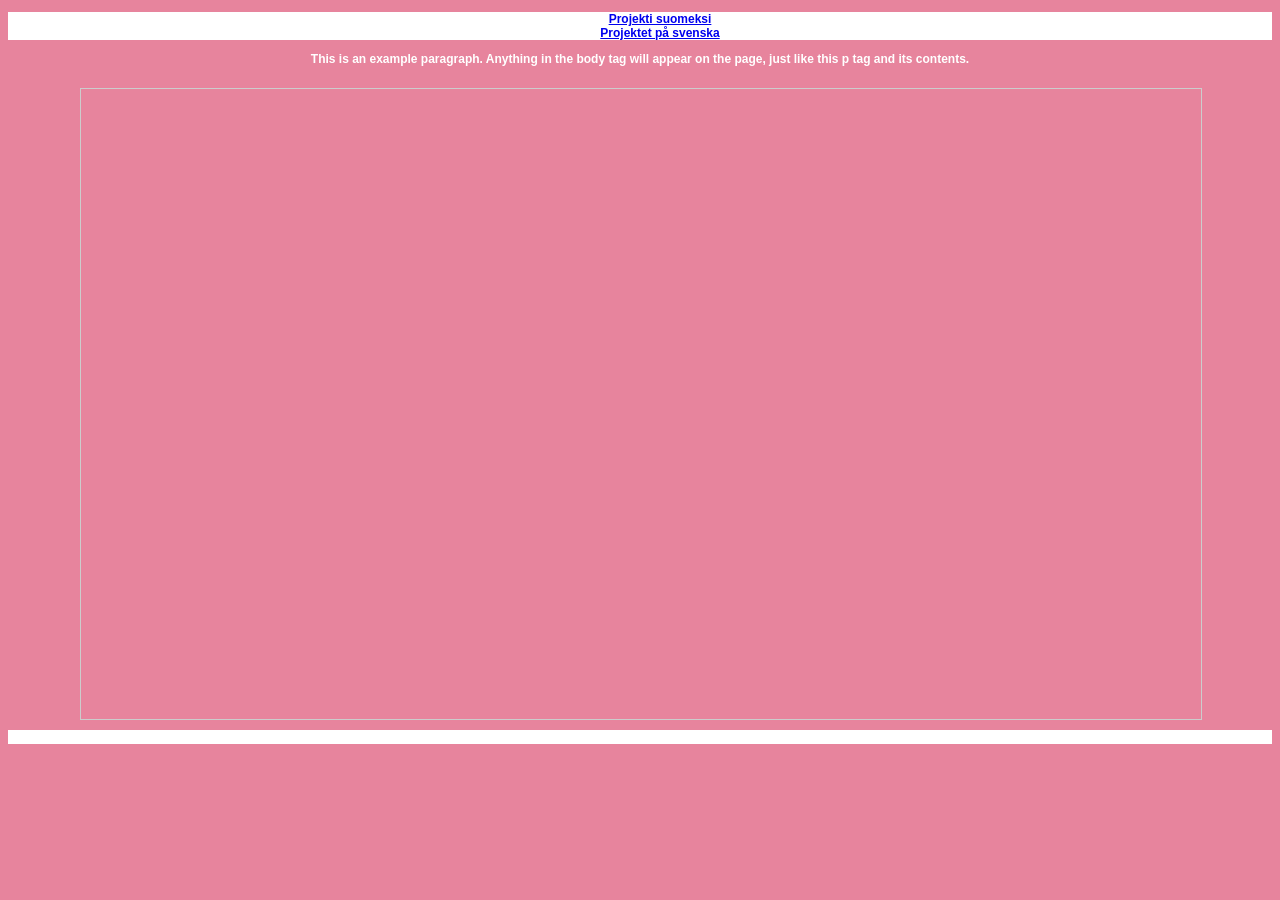
==== index-fi.html @ bdfe8df0 "Sivujen luonti ja PowerBI-upotus Suomen- ja ruotsinkielisten sivujen luontia, ulkoasun muotoilua. Po" ====
<!DOCTYPE html>
<html lang="fi">

  <head>
    <meta charset="UTF-8">
    <meta name="viewport" content="width=device-width">
    <link rel="stylesheet" href="style.css">
    <title>Cloud analytics project</title>
  </head>

  <body>
    <header>
      <a href="index-fi.html"></a>
      <nav>
        <label for="menu" tabindex="0">
                    <i class="bi bi-list"></i>
        </label>
        <ul>
          <li><a href="index-fi.html">Projekti suomeksi</a></li>
          <li><a href="index-sv.html">Projektet på svenska</a></li>
        </ul>
      </nav>
    </header>

    <main>
      <p>This is an example paragraph. Anything in the <strong>body</strong> tag will appear on the page, just like this <strong>p</strong> tag and its contents.</p>
      <section style="max-width: 1120px; margin: 0 auto; padding: 10px;">
        <section style="width: 100%; height: 630px; overflow: hidden; position: relative; border: 1px solid #ccc;">
          <iframe title="cloud_project" width="600" height="373.5" src="https://app.powerbi.com/view?r=eyJrIjoiN2JmZDg4NDctM2QwMC00MzFiLWEzNGItYTBkMTEzY2NmMDQwIiwidCI6ImZiZDJmMDQ1LWIzNGMtNDY3My05NTM0LThmMjM3NDM1NWNlYyIsImMiOjh9&pageName=090d3efd42ead49d8c4a" allowFullScreen="true" style="position: absolute; top: 0; left: 0; width: 100%; height: 690px; border: none;"></iframe>
        </section>
      </section>
  </main>

    <footer>
      byline and copyright ... 
    </footer>
  </body>

</html>
---- style.css ----
body {
  background-color: rgb(231, 132, 157);
  color: white;
  font-family: Tahoma, Verdana, sans-serif;
  font-weight: 600;
  font-size: 12px;
  text-align: center;
}
header {
  background-color: white
}

footer {
  background-color: white;
}
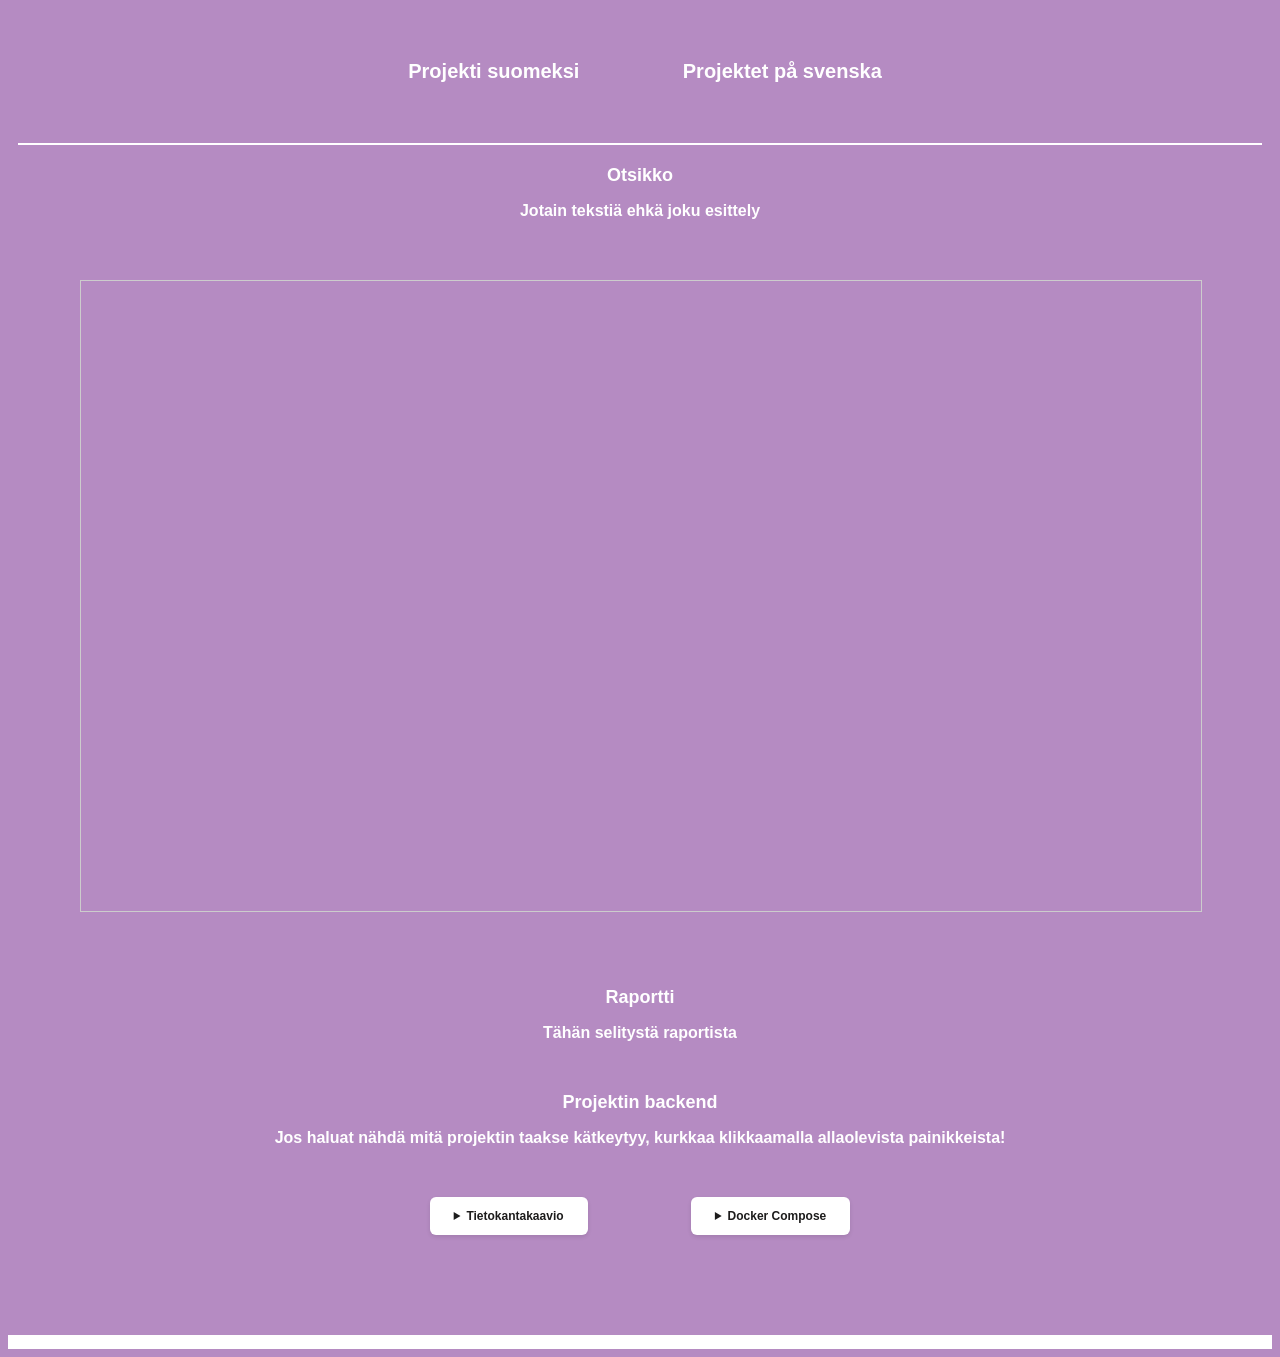
==== commit fc9e6736: "verkkosivun päivitys Lisäsin sivustoon otsikoita ja tekstiä, lisäsin kurkistus backendiin -osion, mu" ====
--- a/index-fi.html
+++ b/index-fi.html
@@ -12,9 +12,6 @@
     <header>
       <a href="index-fi.html"></a>
       <nav>
-        <label for="menu" tabindex="0">
-                    <i class="bi bi-list"></i>
-        </label>
         <ul>
           <li><a href="index-fi.html">Projekti suomeksi</a></li>
           <li><a href="index-sv.html">Projektet på svenska</a></li>
@@ -22,13 +19,62 @@
       </nav>
     </header>
 
+    <hr>
+
     <main>
-      <p>This is an example paragraph. Anything in the <strong>body</strong> tag will appear on the page, just like this <strong>p</strong> tag and its contents.</p>
+      <section>
+        <h1>Otsikko</h1>
+        <p>Jotain tekstiä ehkä joku esittely</p>
+      </section>
+      
       <section style="max-width: 1120px; margin: 0 auto; padding: 10px;">
         <section style="width: 100%; height: 630px; overflow: hidden; position: relative; border: 1px solid #ccc;">
           <iframe title="cloud_project" width="600" height="373.5" src="https://app.powerbi.com/view?r=eyJrIjoiN2JmZDg4NDctM2QwMC00MzFiLWEzNGItYTBkMTEzY2NmMDQwIiwidCI6ImZiZDJmMDQ1LWIzNGMtNDY3My05NTM0LThmMjM3NDM1NWNlYyIsImMiOjh9&pageName=090d3efd42ead49d8c4a" allowFullScreen="true" style="position: absolute; top: 0; left: 0; width: 100%; height: 690px; border: none;"></iframe>
         </section>
       </section>
+
+      <section>
+        <h2>Raportti</h2>
+        <p>Tähän selitystä raportista</p>
+      </section>
+
+      <section>
+        <section>
+          <h2>Projektin backend</h2>
+          <p>Jos haluat nähdä mitä projektin taakse kätkeytyy, kurkkaa klikkaamalla allaolevista painikkeista!</p>
+        </section>
+        <details class="buttons">
+          <summary>Tietokantakaavio</summary>
+          <p> <img src="cloud_diagram.png" alt="database-schema" class="database-schema"></p>
+        </details>
+        <details class="buttons">
+          <summary>Docker Compose</summary>
+          <div class="docker-content">
+            <pre>
+              <code class="yaml">
+  services:
+  mysql:
+    environment:
+      MYSQL_ROOT_PASSWORD: ${DB_ROOT_PASSWORD}
+    container_name: cloud_services_db
+    image: mysql:8.4
+    volumes:
+      - mysql_volume:/var/lib/mysql
+    ports:
+      - 3306:3306
+    networks:
+      - mysql_network
+
+  volumes:
+    mysql_volume:
+
+  networks:
+    mysql_network:
+              </code>
+            </pre>
+          </div>
+        </details>
+      </section>  
   </main>
 
     <footer>
--- a/style.css
+++ b/style.css
@@ -1,13 +1,86 @@
 body {
-  background-color: rgb(231, 132, 157);
+  background-color: rgb(181, 139, 194);
   color: white;
   font-family: Tahoma, Verdana, sans-serif;
   font-weight: 600;
   font-size: 12px;
   text-align: center;
 }
+
 header {
-  background-color: white
+  align-items: center;
+}
+
+nav{
+    text-align: center;
+    margin: 10px 0 0 10px;
+}
+
+nav ul{
+    list-style: none;
+    margin: 0;
+    padding: 0;
+    bottom: 0;
+    text-align: center;
+}
+
+nav ul li{
+    display: inline-flex;
+    margin: 50px;
+    font-size: 20px;
+}
+
+nav ul li a{
+    color: white;
+    text-decoration: none;
+}
+
+hr {
+  border:none;
+  height: 2px;
+  background-color: white;
+  margin: 10px;
+}
+
+main {
+  margin: 20px 50px 100px;
+}
+
+h1 {
+  font-size: 100;
+}
+
+h2 {
+  font-size: 40;
+}
+section {
+  margin-bottom: 50px;;
+}
+
+p {
+  font-size: 16px;
+}
+
+.buttons {
+  text-align: left;
+  display: inline-block;
+  padding: 12px 24px;
+  margin-left: 50px;
+  margin-right: 50px;
+  background-color: white;
+  color: rgb(29, 28, 28);
+  border-radius: 6px;
+  list-style: none;
+  user-select: none;
+  box-shadow: 0 2px 4px rgba(0, 0, 0, 0.1);
+}
+
+.buttons:hover {
+  background-color: rgb(197, 192, 192);
+}
+
+.yaml{
+  text-align: left;
 }
 
 footer {
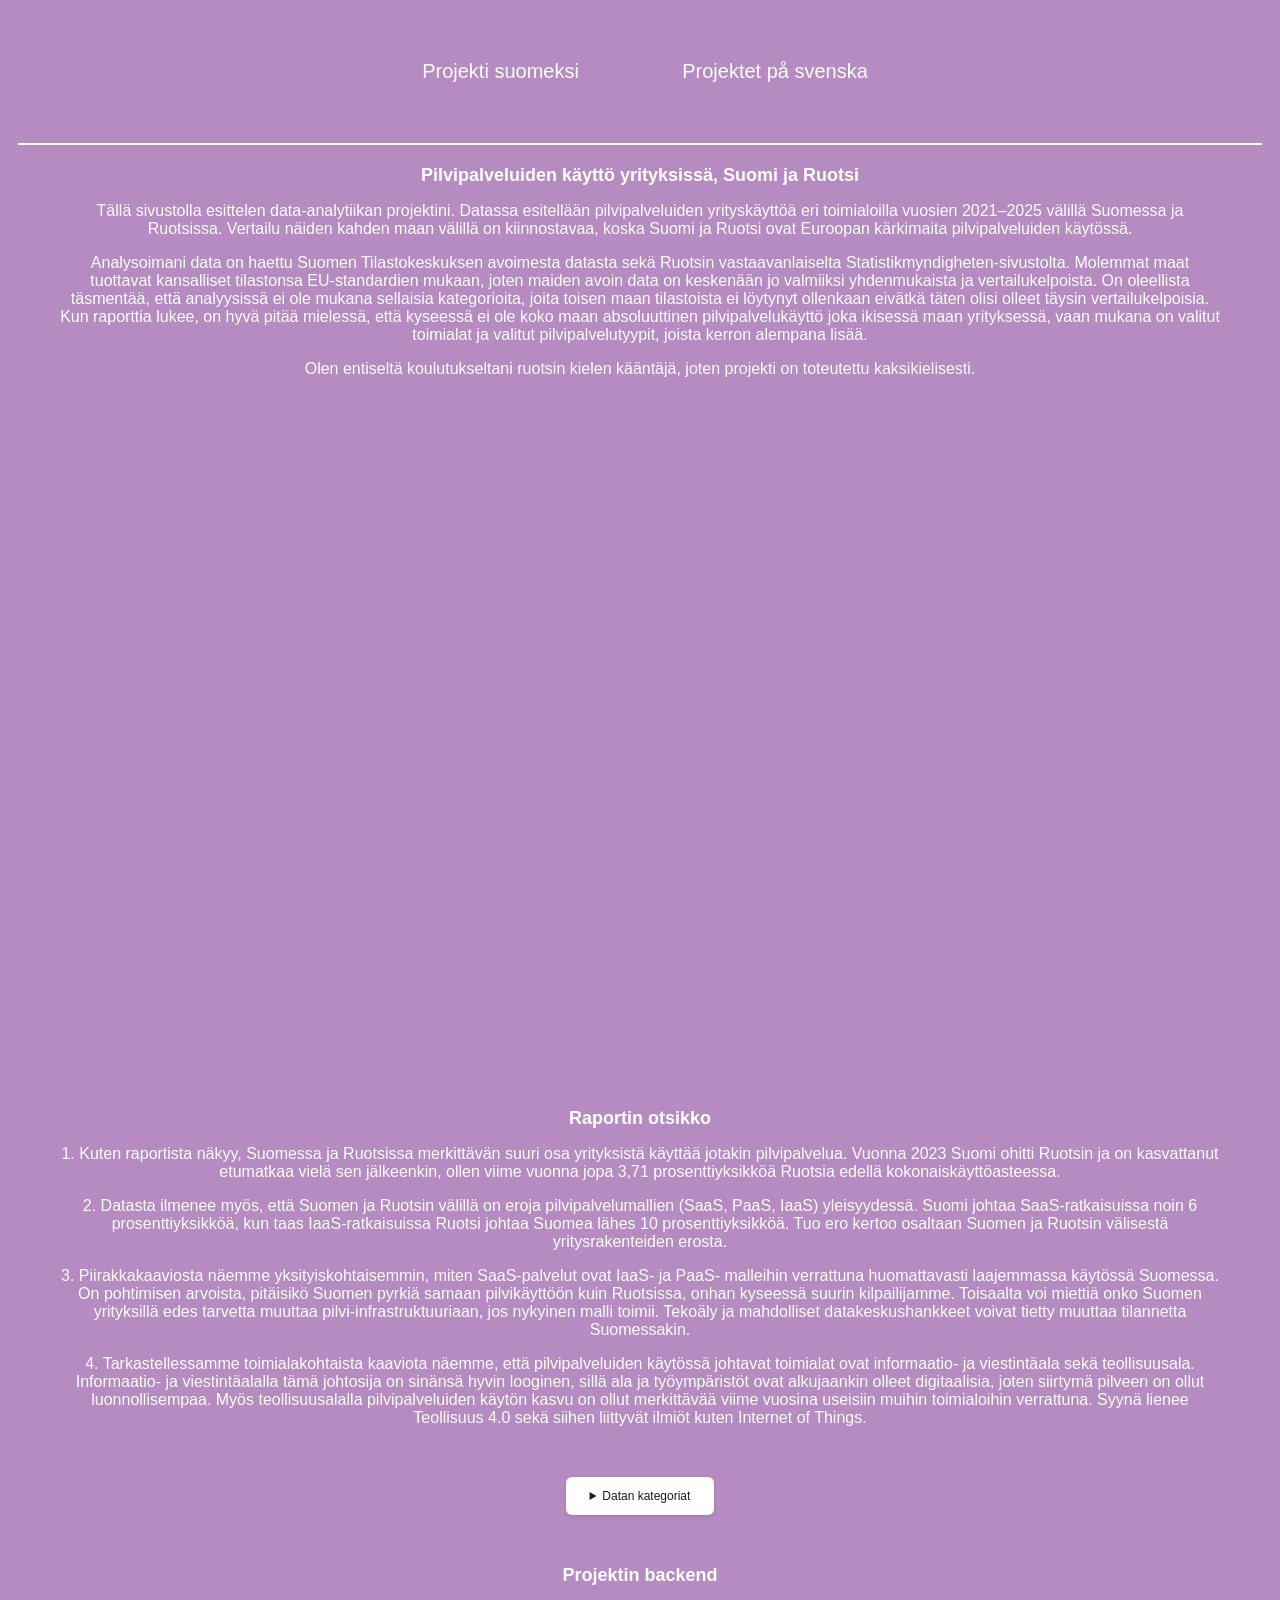
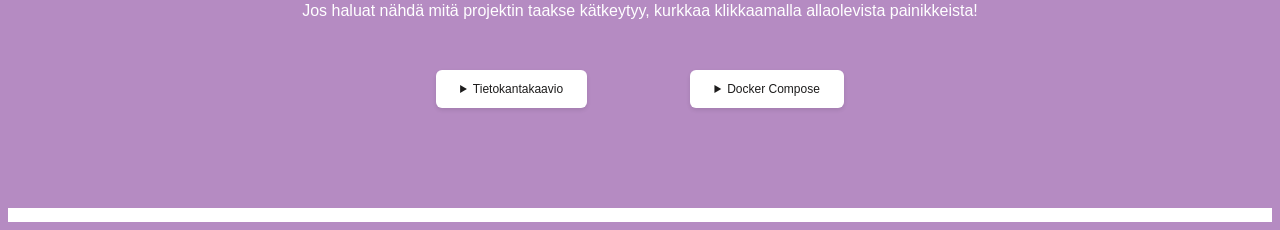
==== commit 0a6b6c25: "Tekstisisällön lisäys ja muotoilu Lisäsin tekstisisältöä, vaihdoin fonttia, muotoilin sisältöä" ====
--- a/index-fi.html
+++ b/index-fi.html
@@ -23,19 +23,50 @@
 
     <main>
       <section>
-        <h1>Otsikko</h1>
-        <p>Jotain tekstiä ehkä joku esittely</p>
+        <h1>Pilvipalveluiden käyttö yrityksissä, Suomi ja Ruotsi</h1>
+        <p>Tällä sivustolla esittelen data-analytiikan projektini. Datassa esitellään pilvipalveluiden yrityskäyttöä eri toimialoilla vuosien 2021–2025 välillä Suomessa ja Ruotsissa. Vertailu näiden kahden maan välillä on kiinnostavaa, koska Suomi ja Ruotsi ovat Euroopan kärkimaita pilvipalveluiden käytössä.</p>
+        <p>Analysoimani data on haettu Suomen Tilastokeskuksen avoimesta datasta sekä Ruotsin vastaavanlaiselta Statistikmyndigheten-sivustolta. Molemmat maat tuottavat kansalliset tilastonsa EU-standardien mukaan, joten maiden avoin data on keskenään jo valmiiksi yhdenmukaista ja vertailukelpoista. 
+          On oleellista täsmentää, että analyysissä ei ole mukana sellaisia kategorioita, joita toisen maan tilastoista ei löytynyt ollenkaan eivätkä täten olisi olleet täysin vertailukelpoisia. Kun raporttia lukee, on hyvä pitää mielessä, että kyseessä ei ole koko maan absoluuttinen pilvipalvelukäyttö joka ikisessä maan yrityksessä, vaan mukana on valitut toimialat ja valitut pilvipalvelutyypit, joista kerron alempana lisää.</p>
+        <p>Olen entiseltä koulutukseltani ruotsin kielen kääntäjä, joten projekti on toteutettu kaksikielisesti.</p>
       </section>
       
-      <section style="max-width: 1120px; margin: 0 auto; padding: 10px;">
-        <section style="width: 100%; height: 630px; overflow: hidden; position: relative; border: 1px solid #ccc;">
-          <iframe title="cloud_project" width="600" height="373.5" src="https://app.powerbi.com/view?r=eyJrIjoiN2JmZDg4NDctM2QwMC00MzFiLWEzNGItYTBkMTEzY2NmMDQwIiwidCI6ImZiZDJmMDQ1LWIzNGMtNDY3My05NTM0LThmMjM3NDM1NWNlYyIsImMiOjh9&pageName=090d3efd42ead49d8c4a" allowFullScreen="true" style="position: absolute; top: 0; left: 0; width: 100%; height: 690px; border: none;"></iframe>
-        </section>
+      <section style="max-width: 100%px; margin: 0; padding: 0px;">
+        <section style="width: 100%; height: 630px; overflow: hidden; position: relative; border: none">
+          <iframe title="cloud_project" src="https://app.powerbi.com/view?r=eyJrIjoiN2JmZDg4NDctM2QwMC00MzFiLWEzNGItYTBkMTEzY2NmMDQwIiwidCI6ImZiZDJmMDQ1LWIzNGMtNDY3My05NTM0LThmMjM3NDM1NWNlYyIsImMiOjh9&pageName=090d3efd42ead49d8c4a" allowFullScreen="true" style="position: absolute; top: 0; left: 0; width: 100%; height: 100%; border: none;"></iframe>
       </section>
 
       <section>
-        <h2>Raportti</h2>
-        <p>Tähän selitystä raportista</p>
+        <h2>Raportin otsikko</h2>
+        <p>1. Kuten raportista näkyy, Suomessa ja Ruotsissa merkittävän suuri osa yrityksistä käyttää jotakin pilvipalvelua. Vuonna 2023 Suomi ohitti Ruotsin ja on kasvattanut etumatkaa vielä sen jälkeenkin, ollen viime vuonna jopa 3,71 prosenttiyksikköä Ruotsia edellä kokonaiskäyttöasteessa.</p>
+        <p>2. Datasta ilmenee myös, että Suomen ja Ruotsin välillä on eroja pilvipalvelumallien (SaaS, PaaS, IaaS) yleisyydessä. Suomi johtaa SaaS-ratkaisuissa noin 6 prosenttiyksikköä, kun taas IaaS-ratkaisuissa Ruotsi johtaa Suomea lähes 10 prosenttiyksikköä. Tuo ero kertoo osaltaan Suomen ja Ruotsin välisestä yritysrakenteiden erosta.</p>
+        <p>3. Piirakkakaaviosta näemme yksityiskohtaisemmin, miten SaaS-palvelut ovat IaaS- ja PaaS- malleihin verrattuna huomattavasti laajemmassa käytössä Suomessa. On pohtimisen arvoista, pitäisikö Suomen pyrkiä samaan pilvikäyttöön kuin Ruotsissa, onhan kyseessä suurin kilpailijamme. Toisaalta voi miettiä onko Suomen yrityksillä edes tarvetta muuttaa pilvi-infrastruktuuriaan, jos nykyinen malli toimii. Tekoäly ja mahdolliset datakeskushankkeet voivat tietty muuttaa tilannetta Suomessakin.</p>
+        <p>4. Tarkastellessamme toimialakohtaista kaaviota näemme, että pilvipalveluiden käytössä johtavat toimialat ovat informaatio- ja viestintäala sekä teollisuusala. Informaatio- ja viestintäalalla tämä johtosija on sinänsä hyvin looginen, sillä ala ja työympäristöt ovat alkujaankin olleet digitaalisia, joten siirtymä pilveen on ollut luonnollisempaa. Myös teollisuusalalla pilvipalveluiden käytön kasvu on ollut merkittävää viime vuosina useisiin muihin toimialoihin verrattuna. Syynä lienee Teollisuus 4.0 sekä siihen liittyvät ilmiöt kuten Internet of Things.</p>
+      </section>
+
+      <section>
+        <details class="buttons">
+          <summary>Datan kategoriat</summary>
+          <p>Tarkempaa tietoa datan rajauksesta:</p>
+          <ul>
+            <p>Valikoidut toimialat</p>
+            <li>Teollisuus ja energia</li>
+            <li>Rakentaminen</li>
+            <li>Kauppa</li>
+            <li>Kuljetus ja varastointi</li>
+            <li>Majoitus ja ravintolat</li>
+            <li>Informaatio ja viestintä</li>
+            <p>Valikoidut pilvipalvelutyypit</p>
+            <li>Pilvipalvelut käytössä <i>(tämä vain kokonaiskäytön laskemiseen)</i></li>
+            <li>Sähköposti - SaaS</li>
+            <li>Toimisto-ohjelmat - SaaS</li>
+            <li>Kirjanpito - SaaS</li>
+            <li>CRM - SaaS</li>
+            <li>Tietokannat - PaaS</li>
+            <li>Laskentateho - IaaS</li>
+            <li>Alustapalvelut - PaaS</li>
+            <li>Tietoturva - SaaS</li>
+          </ul>
+        </details>
       </section>
 
       <section>
--- a/style.css
+++ b/style.css
@@ -1,8 +1,8 @@
 body {
   background-color: rgb(181, 139, 194);
   color: white;
-  font-family: Tahoma, Verdana, sans-serif;
-  font-weight: 600;
+  font-family: Arial, Helvetica, sans-serif;
+  font-weight: 400;
   font-size: 12px;
   text-align: center;
 }
